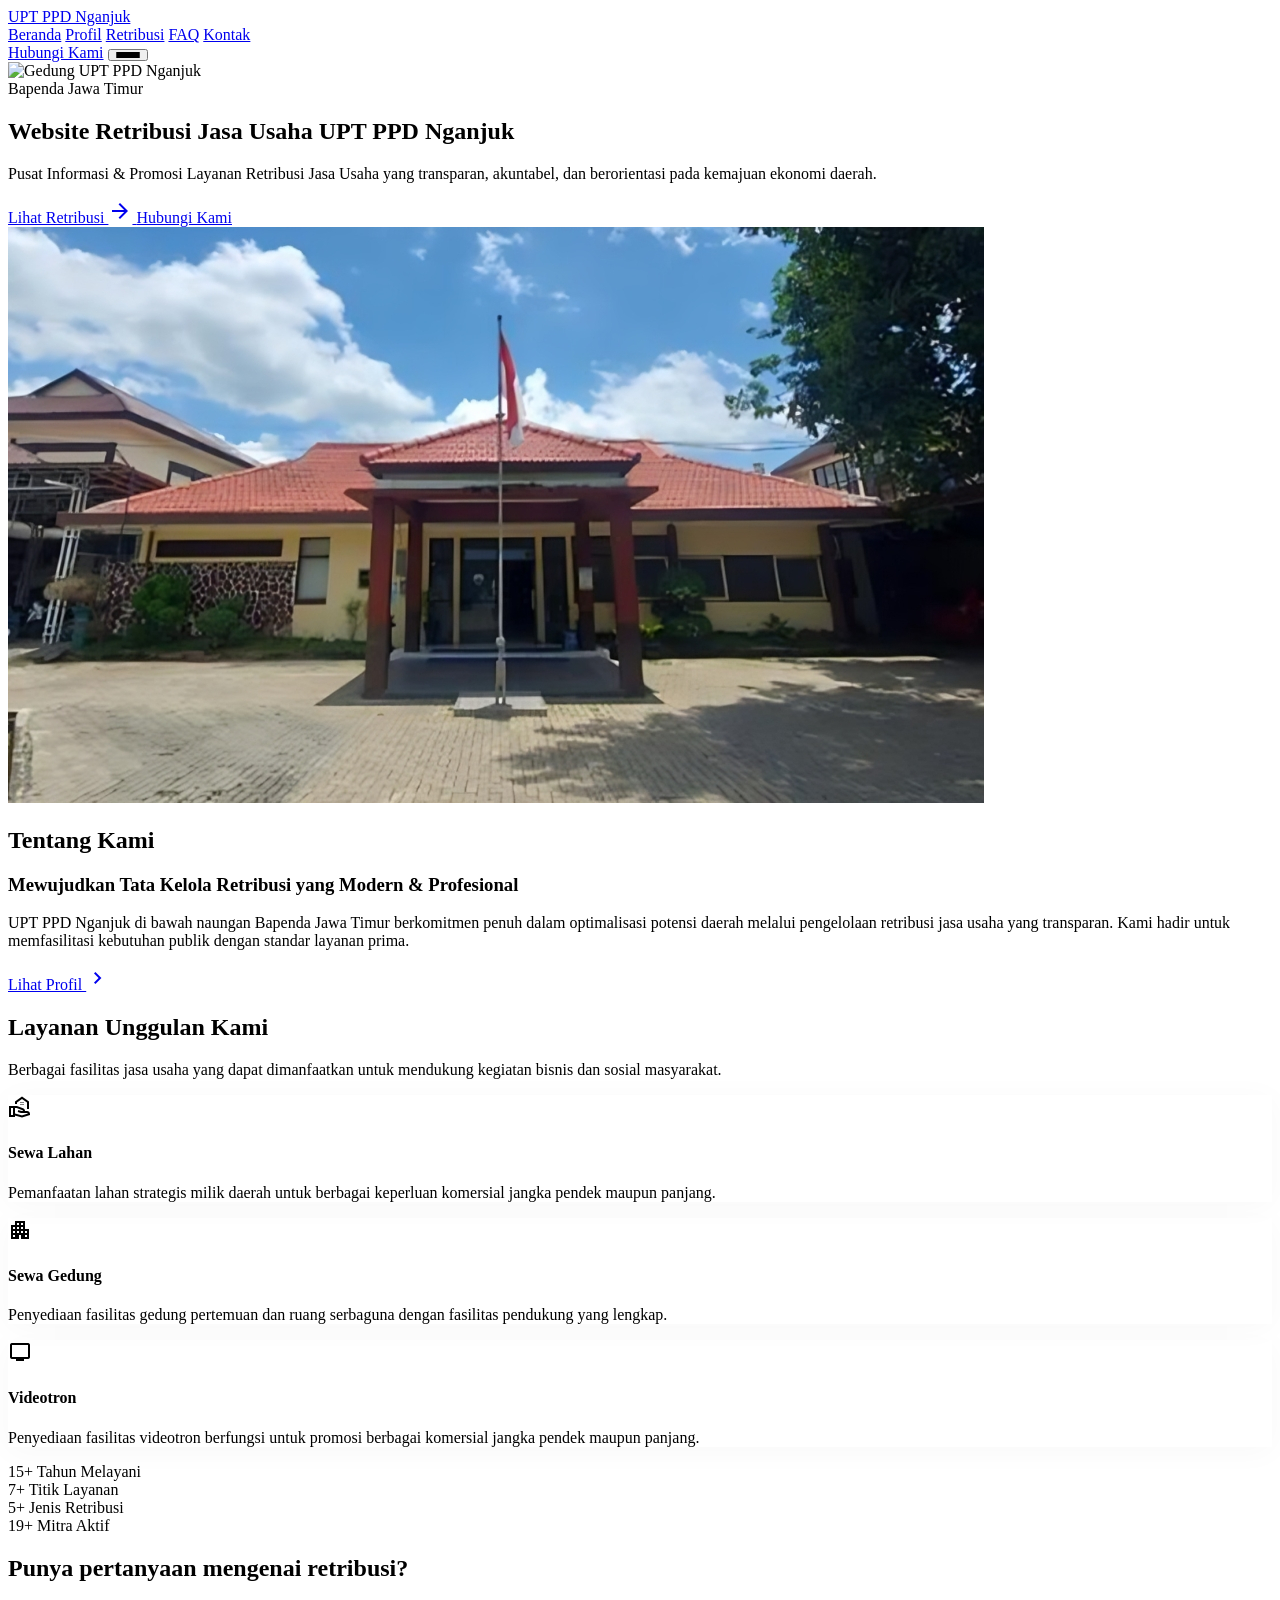
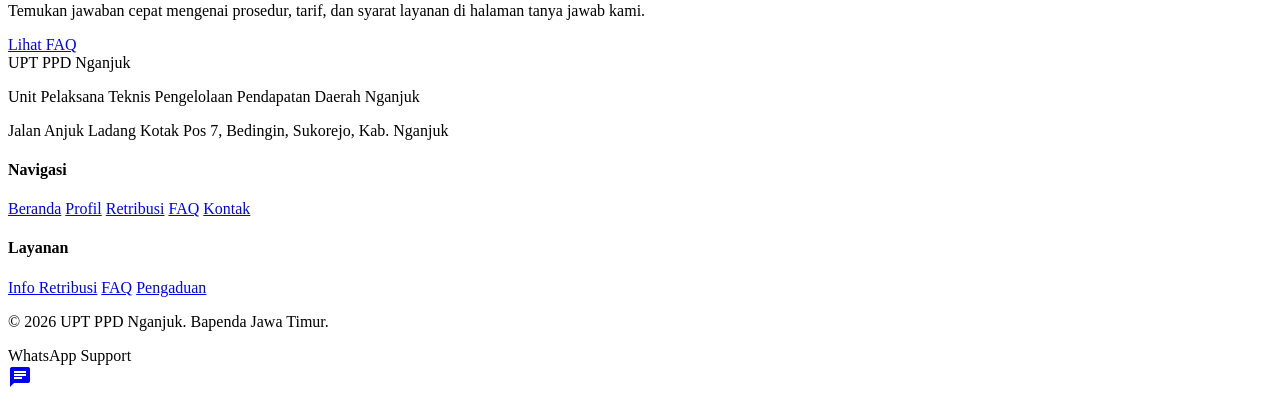
==== index.html @ 0942c56a "Initial commit: Website RJU UPT PPD Nganjuk" ====
<!DOCTYPE html>
<html class="light" lang="id">

<head>
  <meta charset="utf-8">
  <meta content="width=device-width, initial-scale=1.0" name="viewport">
  <title>Beranda | UPT PPD Nganjuk — Retribusi Jasa Usaha Bapenda Jawa Timur</title>
  <meta name="description" content="Pusat informasi dan promosi Retribusi Jasa Usaha pada UPT Pengelolaan Pendapatan Daerah Kabupaten Nganjuk, Bapenda Jawa Timur.">
  <link href="https://fonts.googleapis.com/css2?family=Plus+Jakarta+Sans:wght@400;500;600;700;800&family=Inter:wght@300;400;500;600&display=swap" rel="stylesheet">
  <link href="https://fonts.googleapis.com/css2?family=Material+Symbols+Outlined:wght,FILL@100..700,0..1&display=swap" rel="stylesheet">
  <script src="https://cdn.tailwindcss.com?plugins=forms,container-queries"></script>
  <script>
    tailwind.config = {
      darkMode: "class",
      theme: {
        extend: {
          colors: {
            "primary-fixed":"#d5e3ff","inverse-on-surface":"#ecf1ff","on-primary":"#ffffff",
            "on-tertiary-container":"#ffb033","on-secondary":"#ffffff","surface-dim":"#cfdaf2",
            "primary-container":"#1a4f8b","secondary":"#405f8e","inverse-primary":"#a6c8ff",
            "tertiary":"#4f3100","outline-variant":"#c2c6d1","on-surface":"#111c2d",
            "on-error":"#ffffff","tertiary-container":"#6d4600","on-secondary-container":"#335381",
            "on-primary-fixed":"#001c3b","primary-fixed-dim":"#a6c8ff","surface-container":"#e7eeff",
            "error":"#ba1a1a","background":"#f9f9ff","on-background":"#111c2d",
            "on-primary-container":"#9bc2ff","inverse-surface":"#263143",
            "surface-container-low":"#f0f3ff","surface-container-lowest":"#ffffff",
            "on-tertiary-fixed-variant":"#633f00","on-secondary-fixed":"#001c3b",
            "surface-bright":"#f9f9ff","on-tertiary":"#ffffff","on-error-container":"#93000a",
            "on-secondary-fixed-variant":"#264774","surface-tint":"#2f5f9c","surface":"#f9f9ff",
            "surface-variant":"#d8e3fb","outline":"#737781","tertiary-fixed":"#ffddb4",
            "tertiary-fixed-dim":"#ffb955","surface-container-high":"#dee8ff","primary":"#00386c",
            "secondary-fixed-dim":"#a8c8fd","secondary-fixed":"#d5e3ff",
            "on-surface-variant":"#424750","on-primary-fixed-variant":"#0c4783",
            "on-tertiary-fixed":"#291800","secondary-container":"#a8c8fd",
            "surface-container-highest":"#d8e3fb","error-container":"#ffdad6"
          },
          fontFamily: {
            "headline":["Plus Jakarta Sans"],"body":["Inter"],"label":["Inter"],
            "plus-jakarta-sans":["Plus Jakarta Sans"]
          },
          borderRadius: {"DEFAULT":"0.125rem","lg":"0.25rem","xl":"0.5rem","full":"0.75rem"},
        },
      },
    }
  </script>
  <link rel="stylesheet" href="css/style.css">
</head>

<body class="bg-surface font-body text-on-surface antialiased">

  <!-- ===== NAVBAR ===== -->
  <nav class="fixed top-0 w-full z-50 bg-surface/80 backdrop-blur-xl shadow-sm transition-shadow">
    <div class="max-w-7xl mx-auto px-6 h-20 flex items-center justify-between">
      <a href="index.html" class="text-xl font-extrabold text-primary font-headline tracking-tight">UPT PPD Nganjuk</a>
      <!-- Desktop Menu -->
      <div class="hidden md:flex space-x-8 items-center absolute left-1/2 -translate-x-1/2">
        <a class="font-headline font-bold text-sm tracking-tight text-primary border-b-2 border-primary pb-1" href="index.html">Beranda</a>
        <a class="font-headline font-bold text-sm tracking-tight text-on-surface-variant hover:text-primary transition-colors" href="profil.html">Profil</a>
        <a class="font-headline font-bold text-sm tracking-tight text-on-surface-variant hover:text-primary transition-colors" href="retribusi.html">Retribusi</a>
        <a class="font-headline font-bold text-sm tracking-tight text-on-surface-variant hover:text-primary transition-colors" href="faq.html">FAQ</a>
        <a class="font-headline font-bold text-sm tracking-tight text-on-surface-variant hover:text-primary transition-colors" href="kontak.html">Kontak</a>
      </div>
      <div class="flex items-center gap-4">
        <a href="kontak.html" class="hidden md:inline-flex bg-primary text-on-primary px-6 py-2 rounded-md font-bold text-sm hover:opacity-90 transition-all active:scale-95">Hubungi Kami</a>
        <!-- Hamburger (Mobile) -->
        <button id="hamburger" class="md:hidden hamburger flex flex-col gap-[6px] p-2 text-primary" aria-label="Toggle Menu">
          <span class="hamburger-line"></span>
          <span class="hamburger-line"></span>
          <span class="hamburger-line"></span>
        </button>
      </div>
    </div>
  </nav>
  <!-- Mobile Nav Overlay -->
  <div id="mobile-nav" class="mobile-nav md:hidden">
    <a class="active" href="index.html">Beranda</a>
    <a href="profil.html">Profil</a>
    <a href="retribusi.html">Retribusi</a>
    <a href="faq.html">FAQ</a>
    <a href="kontak.html">Kontak & Pengaduan</a>
  </div>

  <main class="pt-20">

    <!-- ===== HERO SECTION ===== -->
    <section class="relative min-h-[85vh] flex items-center overflow-hidden bg-primary">
      <div class="absolute inset-0 z-0 opacity-40 mix-blend-overlay">
        <img alt="Gedung UPT PPD Nganjuk" class="w-full h-full object-cover"
          src="https://lh3.googleusercontent.com/aida-public/[base64]">
      </div>
      <div class="absolute inset-0 bg-gradient-to-tr from-primary via-primary/80 to-transparent z-10"></div>
      <div class="relative z-20 max-w-7xl mx-auto px-8 w-full">
        <div class="max-w-3xl">
          <span class="inline-block px-4 py-1.5 rounded-full bg-tertiary-fixed text-on-tertiary-fixed font-headline font-bold text-xs tracking-widest uppercase mb-6 reveal">
            Bapenda Jawa Timur
          </span>
          <h1 class="text-5xl md:text-7xl font-headline font-extrabold text-white leading-[1.1] tracking-tighter mb-6 reveal">
            Website Retribusi Jasa Usaha <span class="text-tertiary-fixed">UPT PPD Nganjuk</span>
          </h1>
          <p class="text-lg md:text-xl text-on-primary-container font-body leading-relaxed mb-10 max-w-2xl reveal">
            Pusat Informasi &amp; Promosi Layanan Retribusi Jasa Usaha yang transparan, akuntabel, dan berorientasi pada kemajuan ekonomi daerah.
          </p>
          <div class="flex flex-col sm:flex-row gap-4 reveal">
            <a href="retribusi.html"
              class="bg-primary-container hover:bg-primary text-white px-8 py-4 rounded-md font-headline font-bold text-base transition-all flex items-center justify-center gap-2 group">
              Lihat Retribusi
              <span class="material-symbols-outlined text-xl group-hover:translate-x-1 transition-transform">arrow_forward</span>
            </a>
            <a href="kontak.html"
              class="bg-surface/10 hover:bg-surface/20 backdrop-blur-md text-white border border-white/20 px-8 py-4 rounded-md font-headline font-bold text-base transition-all text-center">
              Hubungi Kami
            </a>
          </div>
        </div>
      </div>
    </section>

    <!-- ===== TENTANG SINGKAT ===== -->
    <section class="py-24 bg-surface">
      <div class="max-w-7xl mx-auto px-8 grid md:grid-cols-2 gap-16 items-center">
        <div class="relative reveal">
          <div class="aspect-[4/3] rounded-xl overflow-hidden shadow-2xl z-10 relative">
            <img alt="Kantor UPT PPD Nganjuk" class="w-full h-full object-cover" src="assets/images/UPT PPD Nganjuk.jpg">
          </div>
          <div class="absolute -bottom-6 -right-6 w-48 h-48 bg-tertiary-fixed rounded-xl -z-0 opacity-50"></div>
        </div>
        <div class="reveal">
          <h2 class="text-sm font-headline font-extrabold text-tertiary tracking-widest uppercase mb-4">Tentang Kami</h2>
          <h3 class="text-4xl font-headline font-bold text-on-surface leading-tight mb-6">Mewujudkan Tata Kelola Retribusi yang Modern &amp; Profesional</h3>
          <p class="text-on-surface-variant text-lg leading-relaxed mb-8">
            UPT PPD Nganjuk di bawah naungan Bapenda Jawa Timur berkomitmen penuh dalam optimalisasi potensi daerah melalui pengelolaan retribusi jasa usaha yang transparan. Kami hadir untuk memfasilitasi kebutuhan publik dengan standar layanan prima.
          </p>
          <a class="inline-flex items-center gap-2 text-primary font-headline font-extrabold group" href="profil.html">
            Lihat Profil
            <span class="material-symbols-outlined group-hover:translate-x-1 transition-transform">chevron_right</span>
          </a>
        </div>
      </div>
    </section>

    <!-- ===== LAYANAN UNGGULAN ===== -->
    <section class="py-24 bg-surface-container-low">
      <div class="max-w-7xl mx-auto px-8">
        <div class="text-center mb-16 reveal">
          <h2 class="text-4xl font-headline font-bold text-on-surface mb-4">Layanan Unggulan Kami</h2>
          <p class="text-on-surface-variant max-w-2xl mx-auto">Berbagai fasilitas jasa usaha yang dapat dimanfaatkan untuk mendukung kegiatan bisnis dan sosial masyarakat.</p>
        </div>
        <div class="grid md:grid-cols-3 gap-8">
          <!-- Card 1 -->
          <div class="bg-surface-container-lowest p-8 rounded-xl tonal-volumetrics transition-all hover:-translate-y-2 reveal">
            <div class="w-14 h-14 rounded-lg bg-primary-fixed flex items-center justify-center mb-6">
              <span class="material-symbols-outlined text-primary text-3xl">real_estate_agent</span>
            </div>
            <h4 class="text-xl font-headline font-bold text-on-surface mb-3">Sewa Lahan</h4>
            <p class="text-on-surface-variant leading-relaxed">Pemanfaatan lahan strategis milik daerah untuk berbagai keperluan komersial jangka pendek maupun panjang.</p>
          </div>
          <!-- Card 2 -->
          <div class="bg-surface-container-lowest p-8 rounded-xl tonal-volumetrics transition-all hover:-translate-y-2 reveal">
            <div class="w-14 h-14 rounded-lg bg-tertiary-fixed flex items-center justify-center mb-6">
              <span class="material-symbols-outlined text-tertiary text-3xl">apartment</span>
            </div>
            <h4 class="text-xl font-headline font-bold text-on-surface mb-3">Sewa Gedung</h4>
            <p class="text-on-surface-variant leading-relaxed">Penyediaan fasilitas gedung pertemuan dan ruang serbaguna dengan fasilitas pendukung yang lengkap.</p>
          </div>
          <!-- Card 3 -->
          <div class="bg-surface-container-lowest p-8 rounded-xl tonal-volumetrics transition-all hover:-translate-y-2 reveal">
            <div class="w-14 h-14 rounded-lg bg-primary-fixed flex items-center justify-center mb-6">
              <span class="material-symbols-outlined text-primary text-3xl">tv</span>
            </div>
            <h4 class="text-xl font-headline font-bold text-on-surface mb-3">Videotron</h4>
            <p class="text-on-surface-variant leading-relaxed">Penyediaan fasilitas videotron berfungsi untuk promosi berbagai komersial jangka pendek maupun panjang.</p>
          </div>
        </div>
      </div>
    </section>

    <!-- ===== STATISTIK ===== -->
    <section class="py-20 bg-primary">
      <div class="max-w-7xl mx-auto px-8">
        <div class="grid grid-cols-2 md:grid-cols-4 gap-8 text-center">
          <div class="reveal">
            <span class="block text-4xl md:text-5xl font-headline font-extrabold text-white mb-2" data-count="40" data-suffix="+">0</span>
            <span class="text-on-primary-container text-sm font-label">Tahun Melayani</span>
          </div>
          <div class="reveal">
            <span class="block text-4xl md:text-5xl font-headline font-extrabold text-white mb-2" data-count="20" data-suffix="+">0</span>
            <span class="text-on-primary-container text-sm font-label">Titik Layanan</span>
          </div>
          <div class="reveal">
            <span class="block text-4xl md:text-5xl font-headline font-extrabold text-tertiary-fixed mb-2" data-count="15" data-suffix="+">0</span>
            <span class="text-on-primary-container text-sm font-label">Jenis Retribusi</span>
          </div>
          <div class="reveal">
            <span class="block text-4xl md:text-5xl font-headline font-extrabold text-white mb-2" data-count="50" data-suffix="+">0</span>
            <span class="text-on-primary-container text-sm font-label">Mitra Aktif</span>
          </div>
        </div>
      </div>
    </section>

    <!-- ===== CTA BANNER ===== -->
    <section class="py-24 reveal">
      <div class="max-w-5xl mx-auto px-8">
        <div class="bg-tertiary-fixed rounded-2xl p-12 text-center md:flex items-center justify-between text-left">
          <div class="mb-8 md:mb-0 max-w-xl">
            <h2 class="text-3xl font-headline font-bold text-on-tertiary-fixed mb-2">Punya pertanyaan mengenai retribusi?</h2>
            <p class="text-on-tertiary-fixed-variant opacity-80">Temukan jawaban cepat mengenai prosedur, tarif, dan syarat layanan di halaman tanya jawab kami.</p>
          </div>
          <a class="inline-block bg-tertiary text-white px-8 py-4 rounded-md font-headline font-bold text-base hover:scale-105 transition-transform active:scale-95" href="faq.html">
            Lihat FAQ
          </a>
        </div>
      </div>
    </section>

  </main>

  <!-- ===== FOOTER ===== -->
  <footer class="bg-surface-container-low w-full pt-16 pb-8 font-plus-jakarta-sans text-sm md:text-base">
    <div class="max-w-7xl mx-auto px-8 grid grid-cols-1 md:grid-cols-3 gap-12 md:gap-20">
      <div>
        <div class="text-2xl font-black text-primary mb-6">UPT PPD Nganjuk</div>
        <p class="text-on-surface-variant leading-relaxed max-w-sm">Unit Pelaksana Teknis Pengelolaan Pendapatan Daerah Nganjuk</p>
        <p class="text-on-surface-variant leading-relaxed max-w-sm mt-1">Jalan Anjuk Ladang Kotak Pos 7, Bedingin, Sukorejo, Kab. Nganjuk</p>
      </div>
      <div>
        <h4 class="font-bold text-primary mb-6 uppercase tracking-wider">Navigasi</h4>
        <div class="flex flex-col gap-3">
          <a class="font-bold text-primary" href="index.html">Beranda</a>
          <a class="text-on-surface-variant hover:text-tertiary transition-colors" href="profil.html">Profil</a>
          <a class="text-on-surface-variant hover:text-tertiary transition-colors" href="retribusi.html">Retribusi</a>
          <a class="text-on-surface-variant hover:text-tertiary transition-colors" href="faq.html">FAQ</a>
          <a class="text-on-surface-variant hover:text-tertiary transition-colors" href="kontak.html">Kontak</a>
        </div>
      </div>
      <div>
        <h4 class="font-bold text-primary mb-6 uppercase tracking-wider">Layanan</h4>
        <div class="flex flex-col gap-3">
          <a class="text-on-surface-variant hover:text-tertiary transition-colors" href="retribusi.html">Info Retribusi</a>
          <a class="text-on-surface-variant hover:text-tertiary transition-colors" href="faq.html">FAQ</a>
          <a class="text-on-surface-variant hover:text-tertiary transition-colors" href="kontak.html">Pengaduan</a>
        </div>
      </div>
    </div>
    <div class="max-w-7xl mx-auto px-8 mt-16 pt-8 border-t border-outline-variant/20">
      <p class="text-center text-on-surface-variant">© 2026 UPT PPD Nganjuk. Bapenda Jawa Timur.</p>
    </div>
  </footer>

  <!-- ===== FLOATING ELEMENTS ===== -->
  <!-- WhatsApp -->
  <div class="fixed bottom-8 right-8 z-[99]">
    <div class="group relative flex items-center justify-center">
      <div class="absolute right-full mr-4 bg-tertiary-fixed text-on-tertiary-fixed px-4 py-2 rounded-lg opacity-0 group-hover:opacity-100 transition-opacity whitespace-nowrap font-headline font-bold text-sm shadow-lg pointer-events-none">
        WhatsApp Support
      </div>
      <a href="https://wa.me/628113136111" target="_blank"
        class="bg-tertiary-fixed text-on-tertiary-fixed rounded-full p-4 w-16 h-16 flex items-center justify-center shadow-lg hover:scale-110 hover:rotate-12 transition-transform cursor-pointer animate-bounce-subtle">
        <span class="material-symbols-outlined text-3xl" style="font-variation-settings: 'FILL' 1;">chat</span>
      </a>
    </div>
  </div>
  <!-- Back to Top -->
  <button id="back-to-top" class="back-to-top bg-primary text-white rounded-full w-12 h-12 flex items-center justify-center shadow-lg hover:scale-110 transition-transform" aria-label="Kembali ke atas">
    <span class="material-symbols-outlined">keyboard_arrow_up</span>
  </button>

  <script src="js/main.js"></script>
</body>

</html>
---- css/style.css ----
/* ========================================
   Website RJU — UPT PPD Nganjuk
   Shared Stylesheet
   ======================================== */

/* --- Material Symbols Fix --- */
.material-symbols-outlined {
  font-variation-settings: 'FILL' 0, 'wght' 400, 'GRAD' 0, 'opsz' 24;
  display: inline-block;
  line-height: 1;
}

/* --- Tonal Volumetrics (Soft Shadow) --- */
.tonal-volumetrics {
  box-shadow: 0 4px 30px rgba(0, 0, 0, 0.03);
}

/* --- WhatsApp Floating Button Bounce --- */
.animate-bounce-subtle {
  animation: bounce-subtle 2.5s ease-in-out infinite;
}

@keyframes bounce-subtle {
  0%, 100% {
    transform: translateY(-5%);
    animation-timing-function: cubic-bezier(0.8, 0, 1, 1);
  }
  50% {
    transform: translateY(0);
    animation-timing-function: cubic-bezier(0, 0, 0.2, 1);
  }
}

/* --- Scroll Reveal Animation --- */
.reveal {
  opacity: 0;
  transform: translateY(40px);
  transition: opacity 0.7s ease-out, transform 0.7s ease-out;
}
.reveal.visible {
  opacity: 1;
  transform: translateY(0);
}

/* --- Counter Number Animation --- */
.counter-number {
  transition: all 0.3s ease-out;
}

/* --- Hamburger Menu Lines --- */
.hamburger-line {
  display: block;
  width: 24px;
  height: 2px;
  background-color: currentColor;
  transition: all 0.3s ease;
  border-radius: 2px;
}
.hamburger.active .hamburger-line:nth-child(1) {
  transform: translateY(8px) rotate(45deg);
}
.hamburger.active .hamburger-line:nth-child(2) {
  opacity: 0;
}
.hamburger.active .hamburger-line:nth-child(3) {
  transform: translateY(-8px) rotate(-45deg);
}

/* --- Mobile Nav Overlay --- */
.mobile-nav {
  position: fixed;
  top: 80px;
  left: 0;
  right: 0;
  bottom: 0;
  background: rgba(249, 249, 255, 0.98);
  backdrop-filter: blur(20px);
  -webkit-backdrop-filter: blur(20px);
  z-index: 40;
  transform: translateX(100%);
  transition: transform 0.35s cubic-bezier(0.4, 0, 0.2, 1);
}
.mobile-nav.open {
  transform: translateX(0);
}
.mobile-nav a {
  display: block;
  padding: 1rem 2rem;
  font-family: 'Plus Jakarta Sans', sans-serif;
  font-weight: 700;
  font-size: 1.125rem;
  color: #424750;
  transition: all 0.2s ease;
  border-bottom: 1px solid rgba(194, 198, 209, 0.2);
}
.mobile-nav a:hover,
.mobile-nav a.active {
  color: #00386c;
  background: rgba(213, 227, 255, 0.4);
  padding-left: 2.5rem;
}

/* --- Accordion Smooth Toggle --- */
details summary::-webkit-details-marker {
  display: none;
}
details[open] .accordion-content {
  animation: accordion-open 0.3s ease-out;
}
@keyframes accordion-open {
  from {
    opacity: 0;
    transform: translateY(-8px);
  }
  to {
    opacity: 1;
    transform: translateY(0);
  }
}

/* --- FAQ Search Highlight --- */
.faq-highlight {
  background: #ffddb4;
  border-radius: 2px;
  padding: 0 2px;
}

/* --- Table Responsive Wrapper --- */
@media (max-width: 768px) {
  .table-responsive {
    overflow-x: auto;
    -webkit-overflow-scrolling: touch;
  }
  .table-responsive table {
    min-width: 600px;
  }
}

/* --- Google Maps Iframe Responsive --- */
.map-container iframe {
  width: 100%;
  height: 100%;
  border: 0;
  border-radius: inherit;
}

/* --- Back to Top Button --- */
.back-to-top {
  position: fixed;
  bottom: 100px;
  right: 32px;
  z-index: 98;
  opacity: 0;
  pointer-events: none;
  transform: translateY(20px);
  transition: all 0.3s ease;
}
.back-to-top.visible {
  opacity: 1;
  pointer-events: auto;
  transform: translateY(0);
}

/* --- Step Flow Connector (Desktop) --- */
@media (min-width: 768px) {
  .step-connector {
    position: absolute;
    top: 32px;
    left: 10%;
    right: 10%;
    height: 2px;
    background: rgba(26, 79, 139, 0.4);
    z-index: 0;
  }
}

/* --- Form Focus Styles --- */
input:focus, textarea:focus, select:focus {
  outline: none;
}

/* --- Page Transition --- */
body {
  opacity: 0;
  animation: page-load 0.4s ease-out forwards;
}
@keyframes page-load {
  to {
    opacity: 1;
  }
}

/* --- Print Styles --- */
@media print {
  nav, .fixed, footer, .back-to-top {
    display: none !important;
  }
  main {
    padding-top: 0 !important;
  }
}
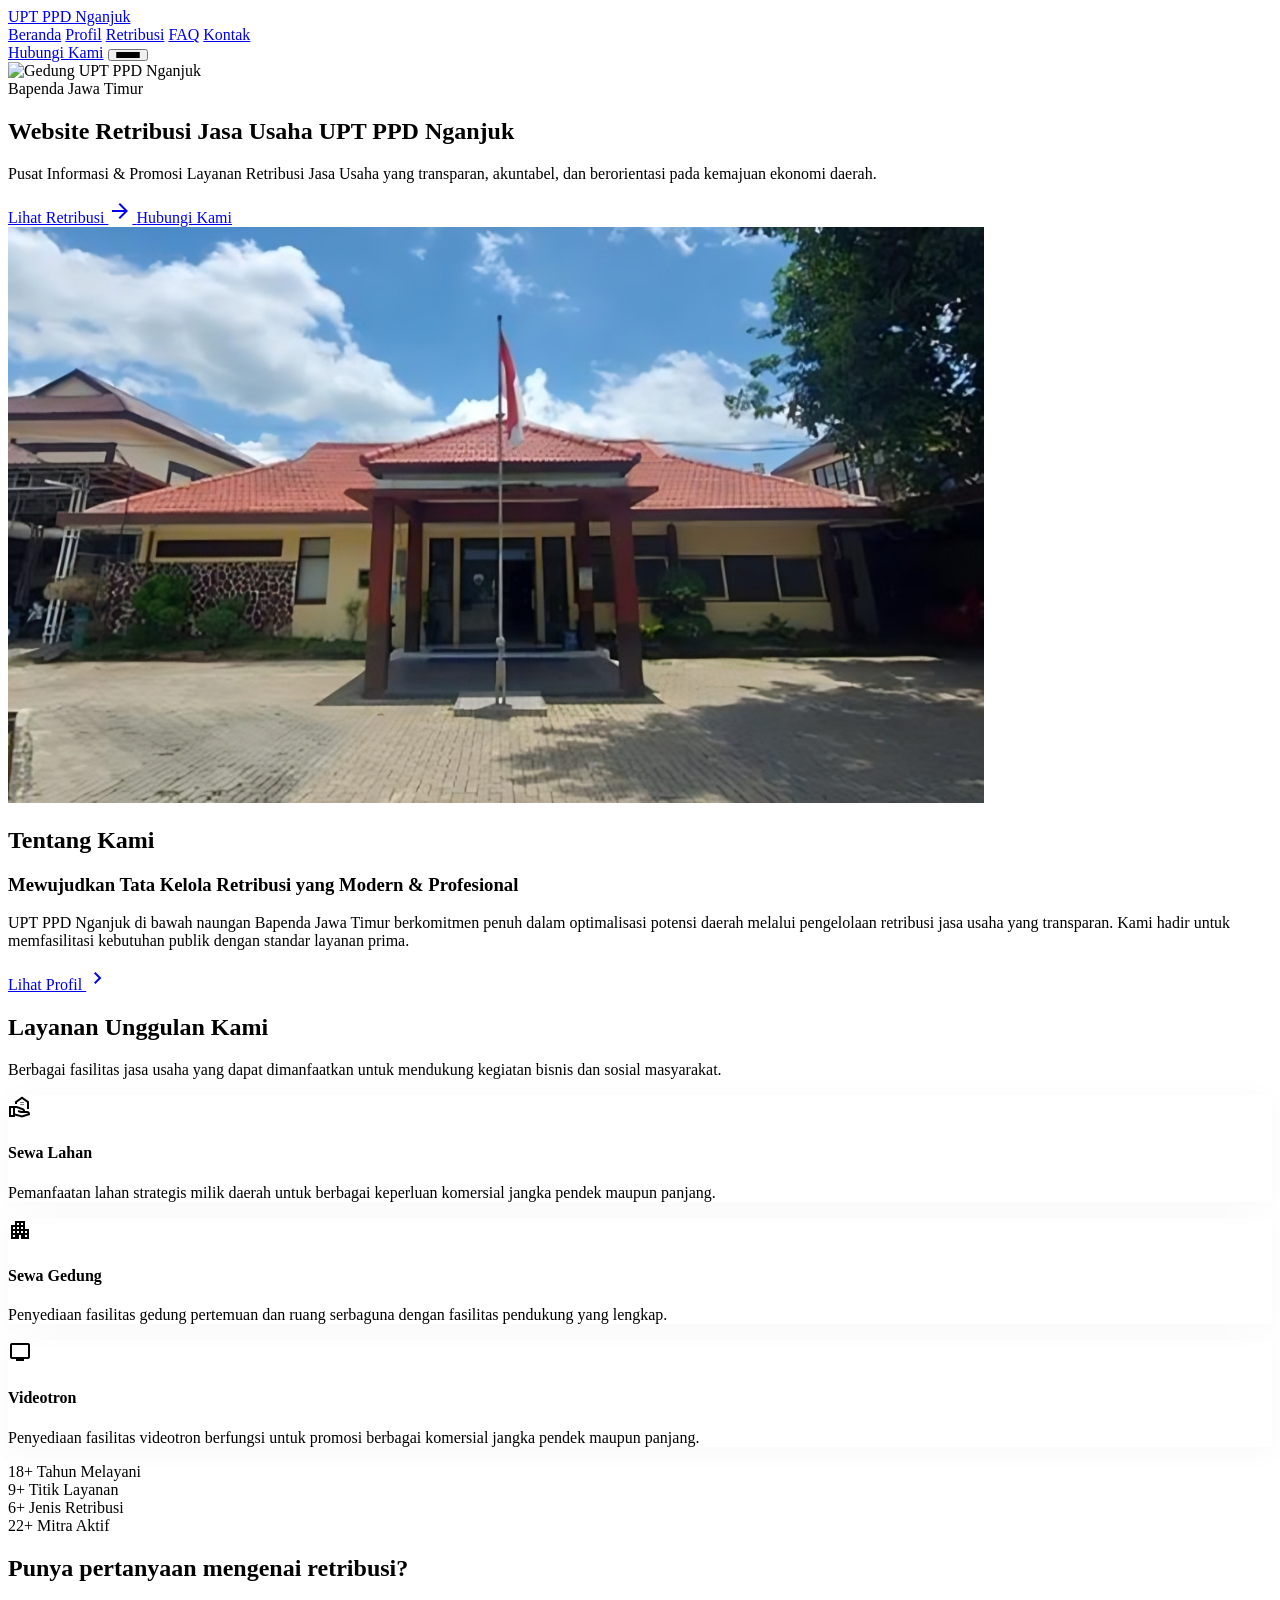
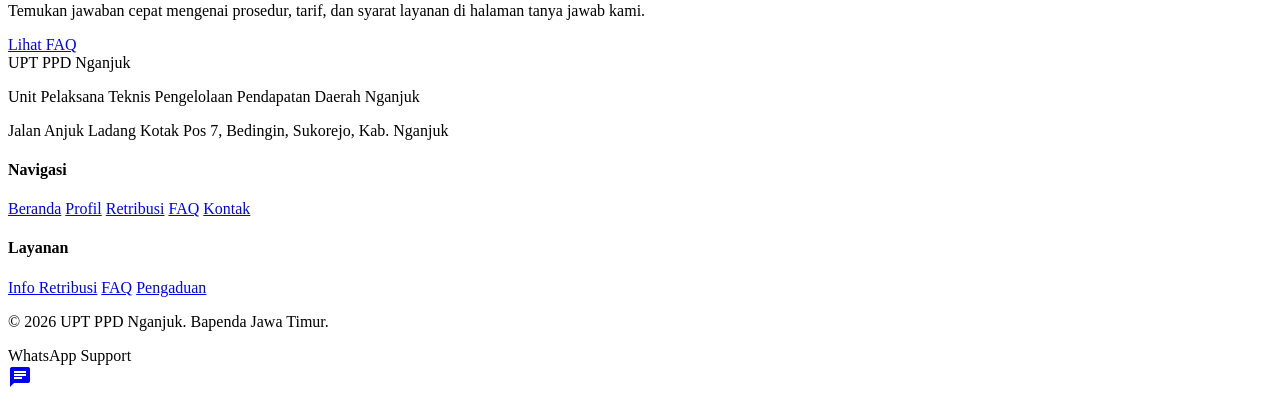
==== commit 88841982: "Update index.html" ====
--- a/index.html
+++ b/index.html
@@ -254,7 +254,7 @@
       <div class="absolute right-full mr-4 bg-tertiary-fixed text-on-tertiary-fixed px-4 py-2 rounded-lg opacity-0 group-hover:opacity-100 transition-opacity whitespace-nowrap font-headline font-bold text-sm shadow-lg pointer-events-none">
         WhatsApp Support
       </div>
-      <a href="https://wa.me/628113136111" target="_blank"
+      <a href="https://wa.me/6285936626368" target="_blank"
         class="bg-tertiary-fixed text-on-tertiary-fixed rounded-full p-4 w-16 h-16 flex items-center justify-center shadow-lg hover:scale-110 hover:rotate-12 transition-transform cursor-pointer animate-bounce-subtle">
         <span class="material-symbols-outlined text-3xl" style="font-variation-settings: 'FILL' 1;">chat</span>
       </a>
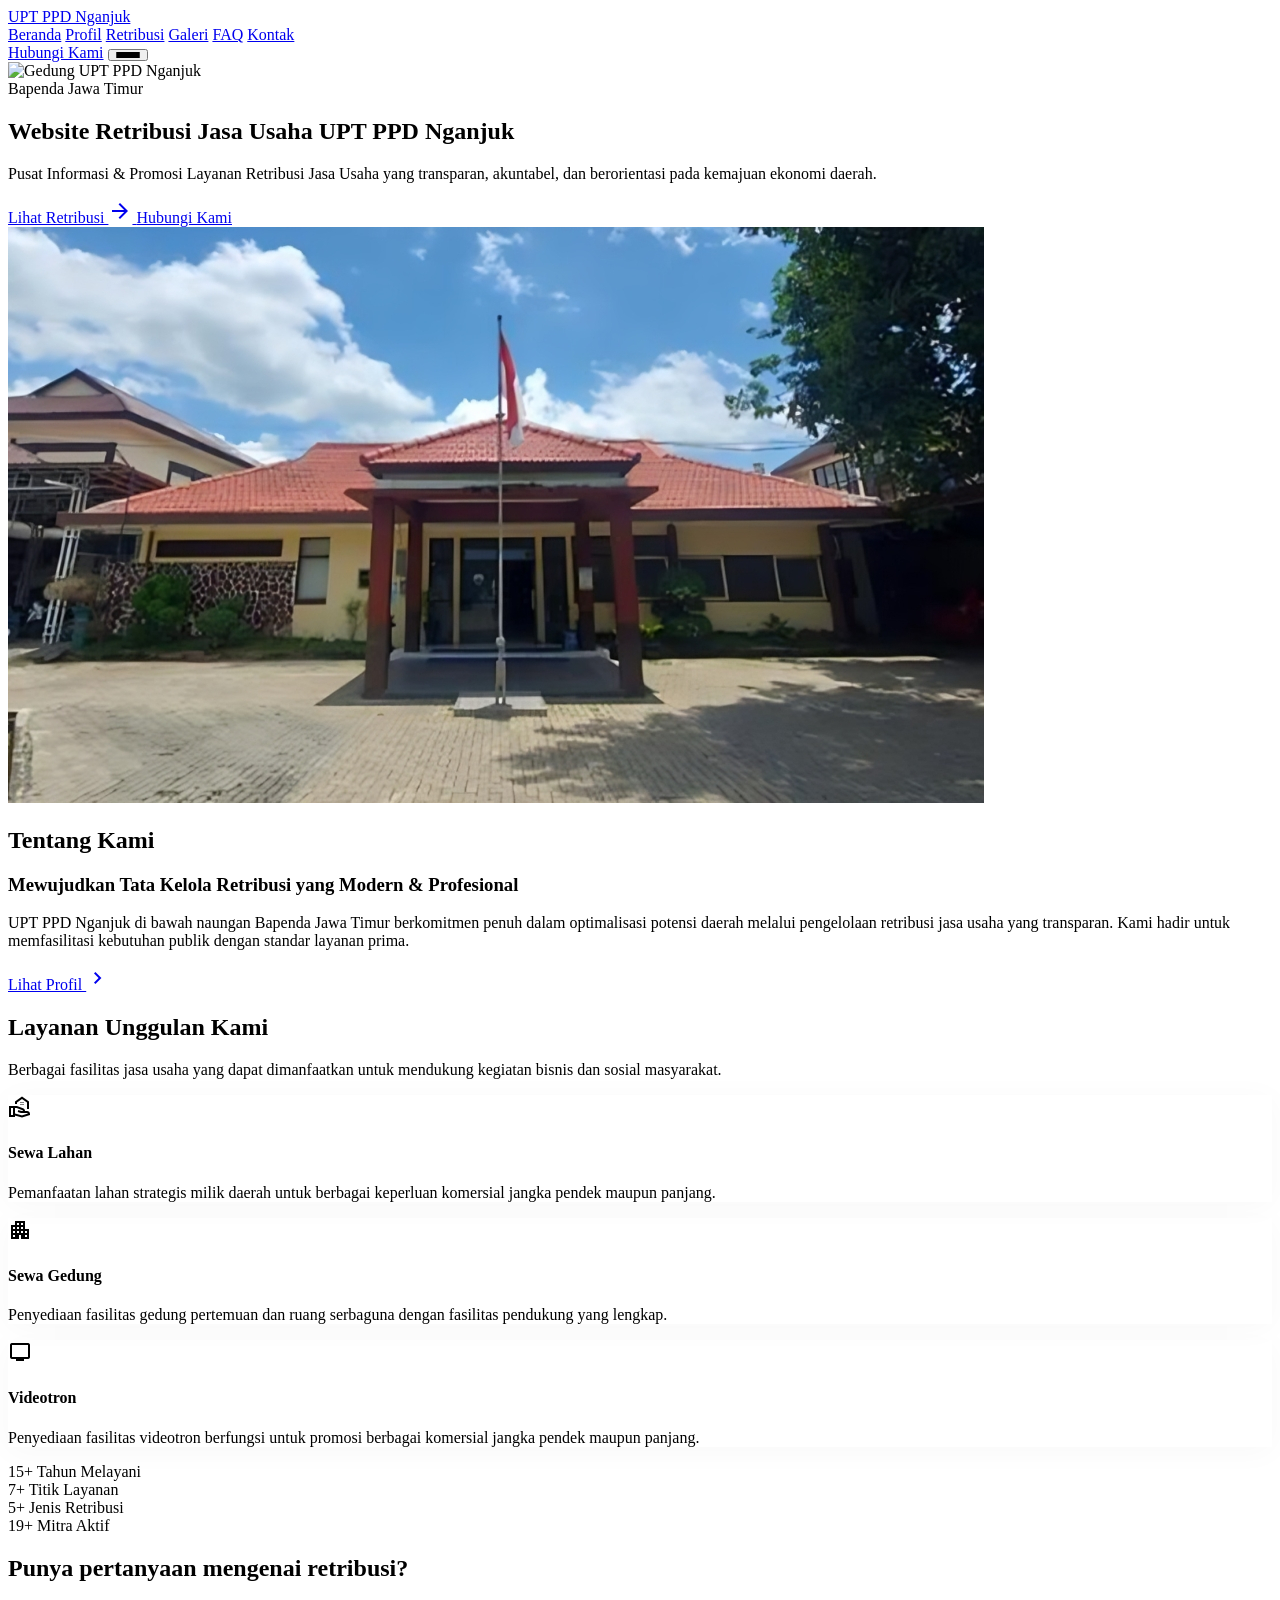
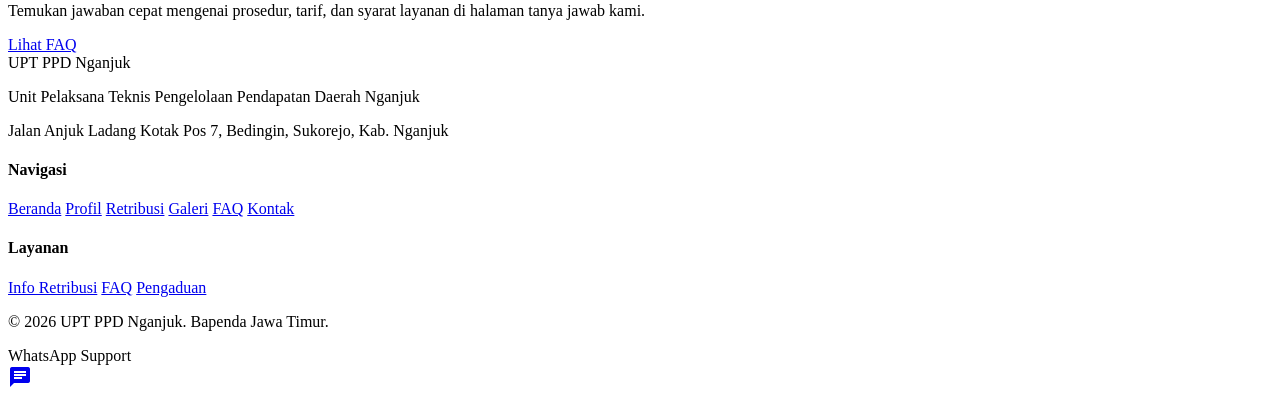
==== commit d0f263b9: "Add Galeri page and update navigations" ====
--- a/index.html
+++ b/index.html
@@ -57,6 +57,7 @@
         <a class="font-headline font-bold text-sm tracking-tight text-primary border-b-2 border-primary pb-1" href="index.html">Beranda</a>
         <a class="font-headline font-bold text-sm tracking-tight text-on-surface-variant hover:text-primary transition-colors" href="profil.html">Profil</a>
         <a class="font-headline font-bold text-sm tracking-tight text-on-surface-variant hover:text-primary transition-colors" href="retribusi.html">Retribusi</a>
+        <a class="font-headline font-bold text-sm tracking-tight text-on-surface-variant hover:text-primary transition-colors" href="galeri.html">Galeri</a>
         <a class="font-headline font-bold text-sm tracking-tight text-on-surface-variant hover:text-primary transition-colors" href="faq.html">FAQ</a>
         <a class="font-headline font-bold text-sm tracking-tight text-on-surface-variant hover:text-primary transition-colors" href="kontak.html">Kontak</a>
       </div>
@@ -76,6 +77,7 @@
     <a class="active" href="index.html">Beranda</a>
     <a href="profil.html">Profil</a>
     <a href="retribusi.html">Retribusi</a>
+    <a href="galeri.html">Galeri Katalog</a>
     <a href="faq.html">FAQ</a>
     <a href="kontak.html">Kontak & Pengaduan</a>
   </div>
@@ -229,6 +231,7 @@
           <a class="font-bold text-primary" href="index.html">Beranda</a>
           <a class="text-on-surface-variant hover:text-tertiary transition-colors" href="profil.html">Profil</a>
           <a class="text-on-surface-variant hover:text-tertiary transition-colors" href="retribusi.html">Retribusi</a>
+          <a class="text-on-surface-variant hover:text-tertiary transition-colors" href="galeri.html">Galeri</a>
           <a class="text-on-surface-variant hover:text-tertiary transition-colors" href="faq.html">FAQ</a>
           <a class="text-on-surface-variant hover:text-tertiary transition-colors" href="kontak.html">Kontak</a>
         </div>
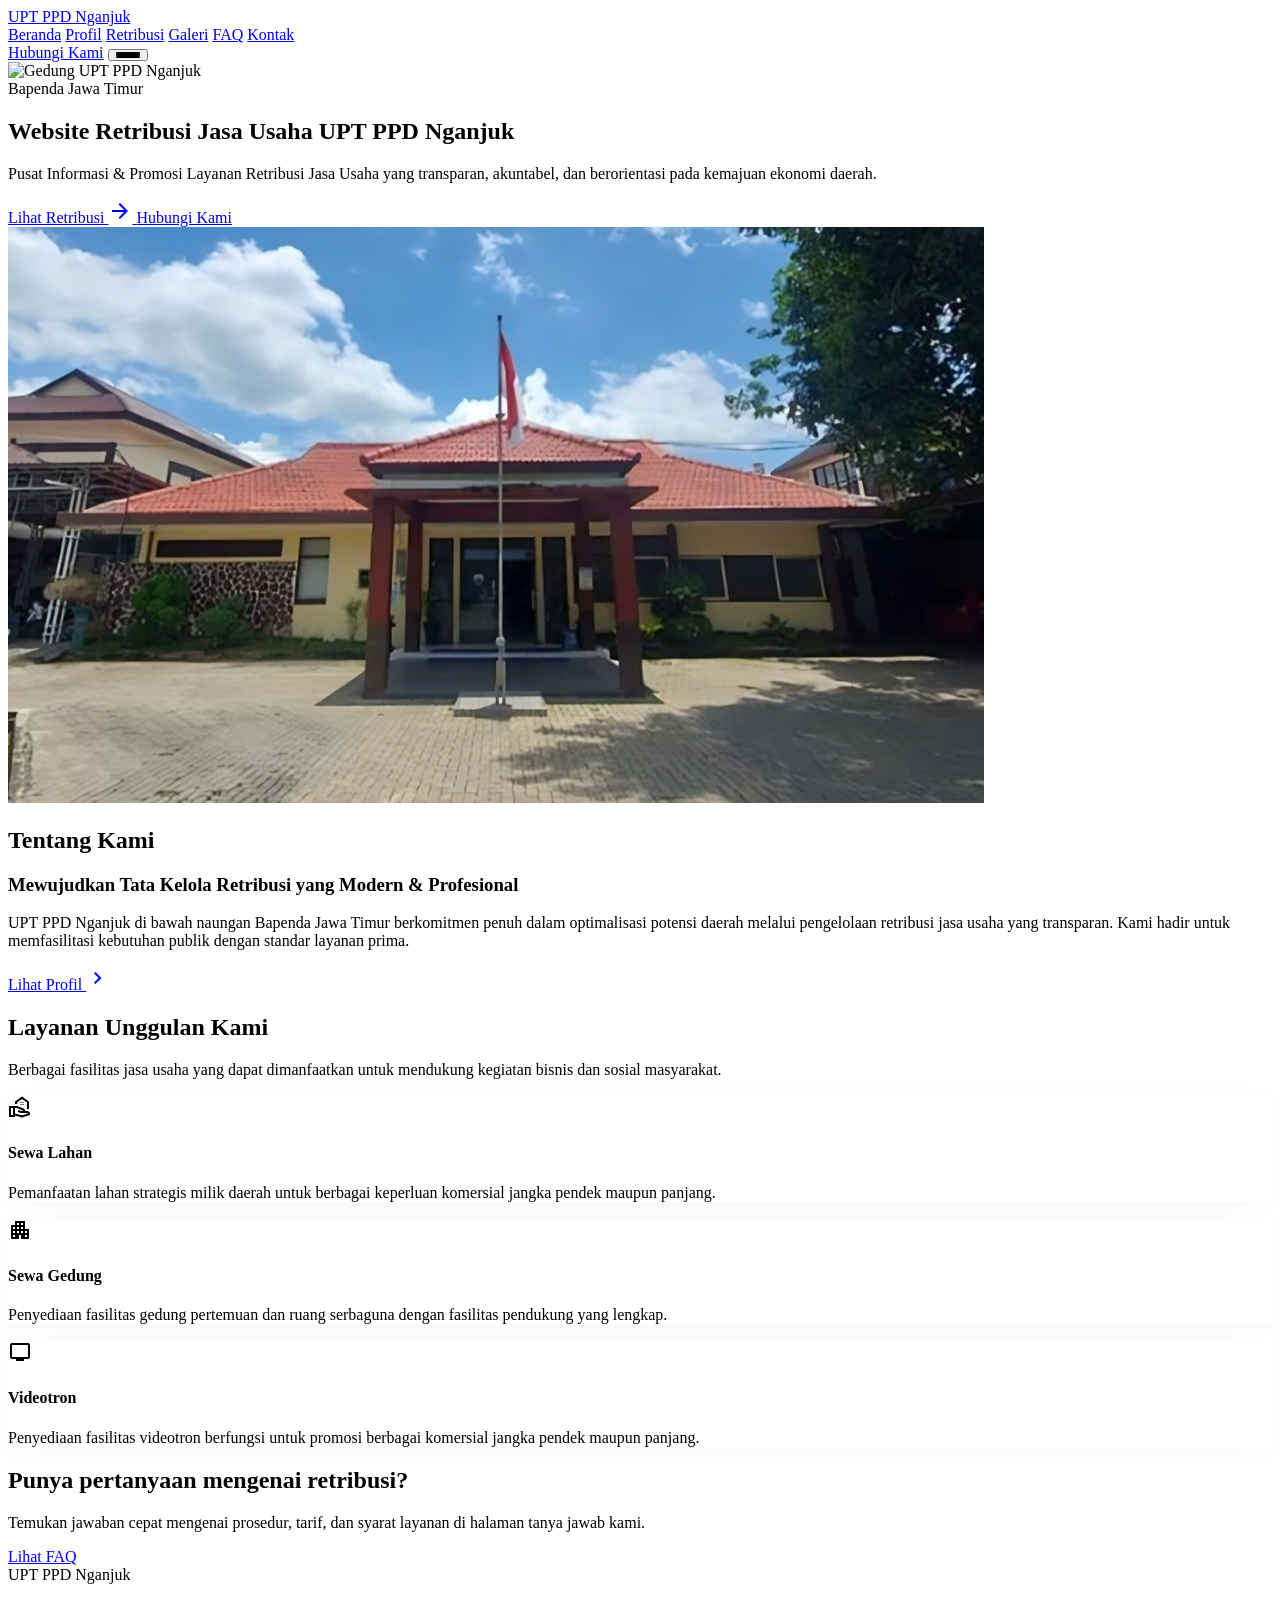
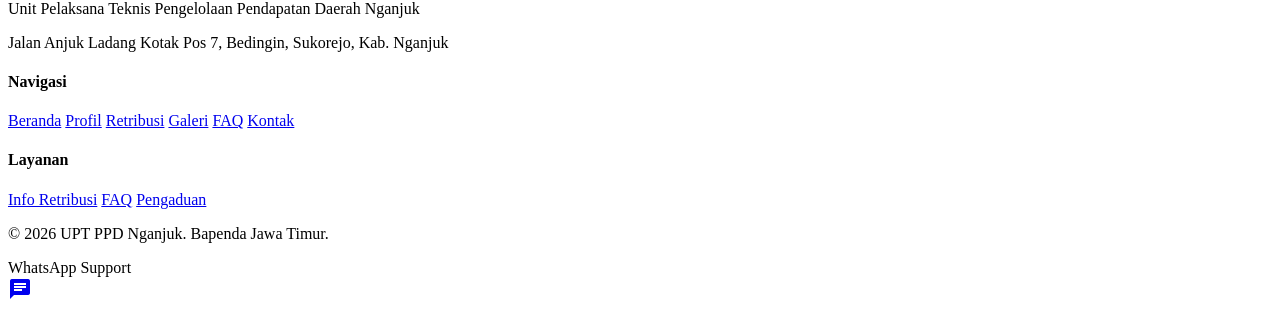
==== commit 1e045356: "Update index.html" ====
--- a/index.html
+++ b/index.html
@@ -176,30 +176,6 @@
       </div>
     </section>
 
-    <!-- ===== STATISTIK ===== -->
-    <section class="py-20 bg-primary">
-      <div class="max-w-7xl mx-auto px-8">
-        <div class="grid grid-cols-2 md:grid-cols-4 gap-8 text-center">
-          <div class="reveal">
-            <span class="block text-4xl md:text-5xl font-headline font-extrabold text-white mb-2" data-count="40" data-suffix="+">0</span>
-            <span class="text-on-primary-container text-sm font-label">Tahun Melayani</span>
-          </div>
-          <div class="reveal">
-            <span class="block text-4xl md:text-5xl font-headline font-extrabold text-white mb-2" data-count="20" data-suffix="+">0</span>
-            <span class="text-on-primary-container text-sm font-label">Titik Layanan</span>
-          </div>
-          <div class="reveal">
-            <span class="block text-4xl md:text-5xl font-headline font-extrabold text-tertiary-fixed mb-2" data-count="15" data-suffix="+">0</span>
-            <span class="text-on-primary-container text-sm font-label">Jenis Retribusi</span>
-          </div>
-          <div class="reveal">
-            <span class="block text-4xl md:text-5xl font-headline font-extrabold text-white mb-2" data-count="50" data-suffix="+">0</span>
-            <span class="text-on-primary-container text-sm font-label">Mitra Aktif</span>
-          </div>
-        </div>
-      </div>
-    </section>
-
     <!-- ===== CTA BANNER ===== -->
     <section class="py-24 reveal">
       <div class="max-w-5xl mx-auto px-8">
